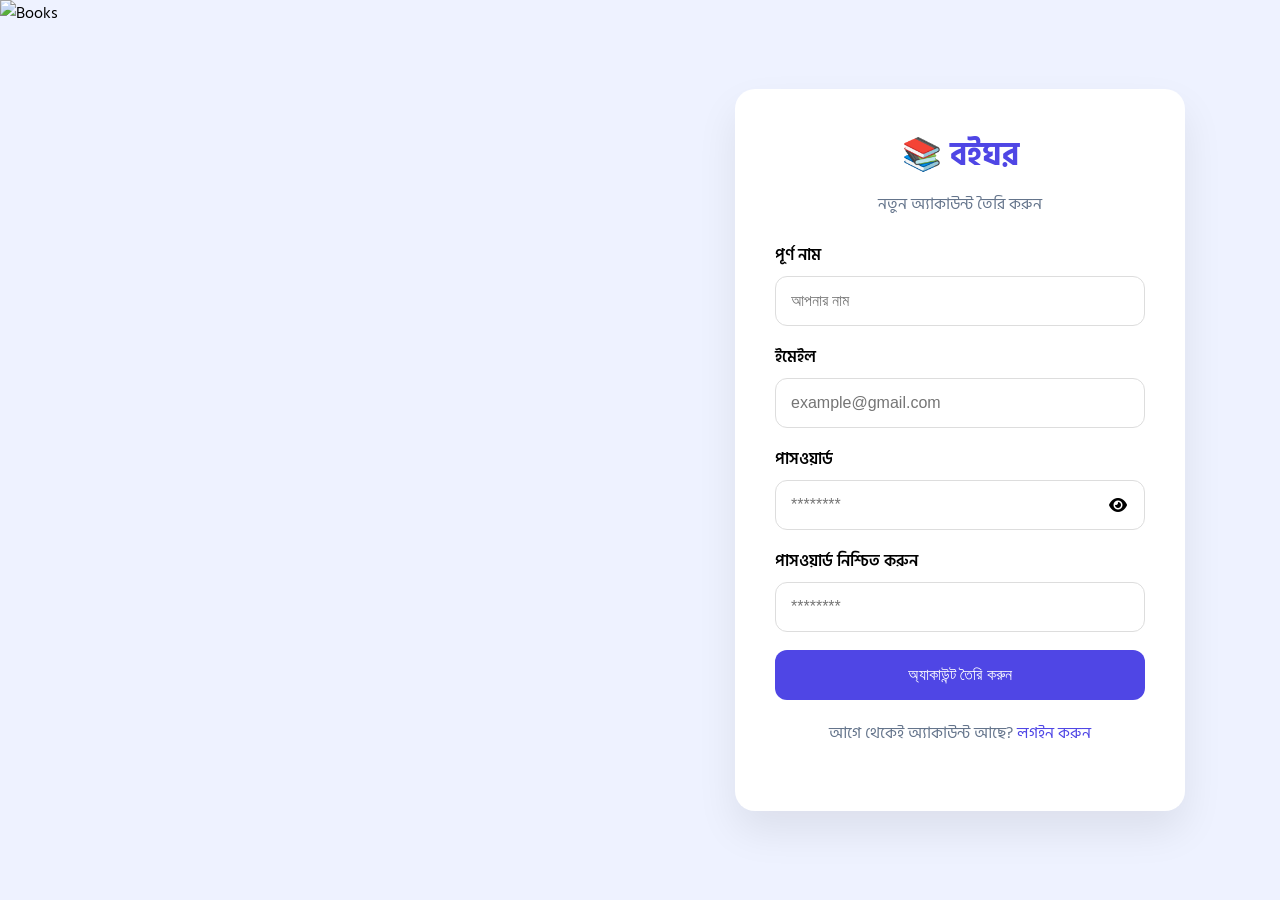
==== fronted/register.html @ 02920c3e "First Commit" ====
<!DOCTYPE html>
<html lang="bn">

<head>

    <meta charset="UTF-8">
    <meta name="viewport" content="width=device-width, initial-scale=1.0">

    <title>রেজিস্ট্রেশন | বইঘর</title>

    <link rel="preconnect" href="https://fonts.googleapis.com">

    <link rel="preconnect" href="https://fonts.gstatic.com" crossorigin>

    <link href="https://fonts.googleapis.com/css2?family=Hind+Siliguri:wght@300;400;500;600;700&display=swap"
        rel="stylesheet">

    <link rel="stylesheet"
        href="https://cdnjs.cloudflare.com/ajax/libs/font-awesome/6.7.2/css/all.min.css">

    <link rel="stylesheet" href="assets/css/register.css">

</head>

<body>

<div class="register-container">

    <!-- Left Image -->

    <div class="left">

        <img
            src="https://images.unsplash.com/photo-1521587760476-6c12a4b040da?auto=format&fit=crop&w=900&q=80"
            alt="Books">

    </div>

    <!-- Right Form -->

    <div class="right">

        <div class="register-card">

            <h1>📚 বইঘর</h1>

            <p>নতুন অ্যাকাউন্ট তৈরি করুন</p>

            <form id="registerForm">

                <!-- Name -->

                <label>পূর্ণ নাম</label>

                <input
                    id="name"
                    type="text"
                    placeholder="আপনার নাম"
                    required>

                <!-- Email -->

                <label>ইমেইল</label>

                <input
                    id="email"
                    type="email"
                    placeholder="example@gmail.com"
                    required>

                <!-- Password -->

                <label>পাসওয়ার্ড</label>

                <div class="password-box">

                    <input
                        id="password"
                        type="password"
                        placeholder="********"
                        required>

                    <i
                        id="togglePassword"
                        class="fa-solid fa-eye"></i>

                </div>

                <!-- Confirm Password -->

                <label>পাসওয়ার্ড নিশ্চিত করুন</label>

                <input
                    id="confirmPassword"
                    type="password"
                    placeholder="********"
                    required>

                <!-- Button -->

                <button type="submit">

                    অ্যাকাউন্ট তৈরি করুন

                </button>

            </form>

            <p class="login-link">

                আগে থেকেই অ্যাকাউন্ট আছে?

                <a href="login.html">

                    লগইন করুন

                </a>

            </p>

        </div>

    </div>

</div>

<script src="assets/js/register.js"></script>

</body>

</html>
---- fronted/assets/css/register.css ----
*{
margin:0;
padding:0;
box-sizing:border-box;
}

body{

font-family:'Hind Siliguri',sans-serif;
background:#eef2ff;

}

.register-container{

display:grid;
grid-template-columns:1fr 1fr;
min-height:100vh;

}

.left img{

width:100%;
height:100%;
object-fit:cover;

}

.right{

display:flex;
justify-content:center;
align-items:center;
padding:40px;

}

.register-card{

width:100%;
max-width:450px;
background:#fff;
padding:40px;
border-radius:20px;
box-shadow:0 20px 40px rgba(0,0,0,.08);

}

.register-card h1{

text-align:center;
color:#4f46e5;
margin-bottom:10px;

}

.register-card p{

text-align:center;
margin-bottom:25px;
color:#64748b;

}

label{

display:block;
margin-bottom:8px;
font-weight:600;

}

input{

width:100%;
padding:15px;
margin-bottom:18px;
border:1px solid #ddd;
border-radius:12px;
font-size:16px;

}

.password-box{

position:relative;

}

.password-box i{

position:absolute;
top:17px;
right:18px;
cursor:pointer;

}

button{

width:100%;
padding:16px;
background:#4f46e5;
color:white;
border:none;
border-radius:12px;
font-size:16px;
cursor:pointer;

}

button:hover{

background:#4338ca;

}

.login-link{

margin-top:20px;

}

.login-link a{

color:#4f46e5;
text-decoration:none;

}

@media(max-width:900px){

.register-container{

grid-template-columns:1fr;

}

.left{

display:none;

}

}
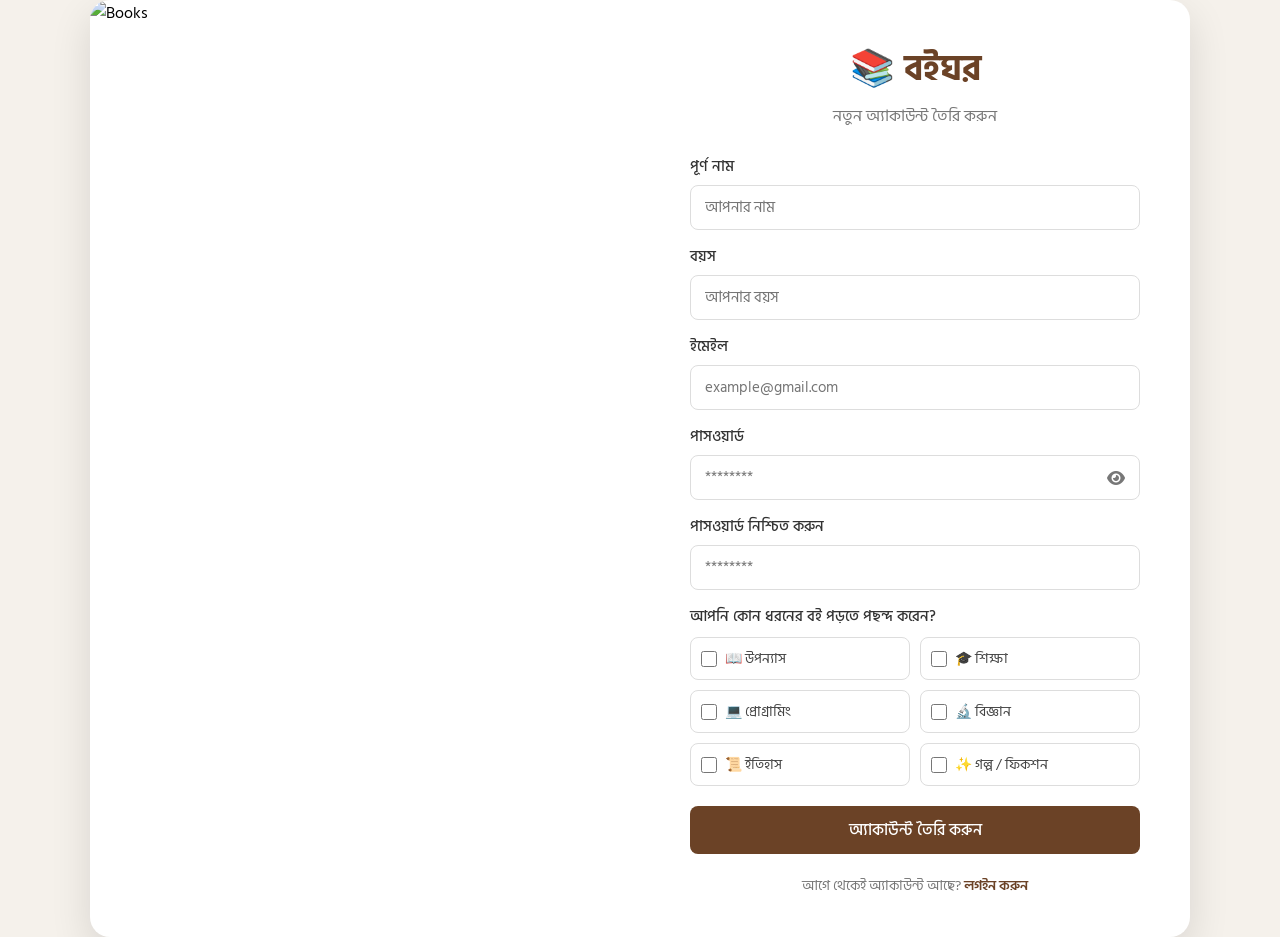
==== commit 21f44a5e: "Update registration page" ====
--- a/fronted/register.html
+++ b/fronted/register.html
@@ -4,127 +4,399 @@
 <head>
 
     <meta charset="UTF-8">
+
     <meta name="viewport" content="width=device-width, initial-scale=1.0">
 
     <title>রেজিস্ট্রেশন | বইঘর</title>
 
+    <!-- Google Font -->
+
     <link rel="preconnect" href="https://fonts.googleapis.com">
 
-    <link rel="preconnect" href="https://fonts.gstatic.com" crossorigin>
+    <link rel="preconnect"
+        href="https://fonts.gstatic.com"
+        crossorigin>
 
     <link href="https://fonts.googleapis.com/css2?family=Hind+Siliguri:wght@300;400;500;600;700&display=swap"
         rel="stylesheet">
 
+
+    <!-- Font Awesome -->
+
     <link rel="stylesheet"
         href="https://cdnjs.cloudflare.com/ajax/libs/font-awesome/6.7.2/css/all.min.css">
 
-    <link rel="stylesheet" href="assets/css/register.css">
+
+    <!-- Register CSS -->
+
+    <link rel="stylesheet"
+        href="assets/css/register.css">
 
 </head>
 
+
 <body>
 
-<div class="register-container">
-
-    <!-- Left Image -->
-
-    <div class="left">
-
-        <img
-            src="https://images.unsplash.com/photo-1521587760476-6c12a4b040da?auto=format&fit=crop&w=900&q=80"
-            alt="Books">
-
-    </div>
-
-    <!-- Right Form -->
-
-    <div class="right">
-
-        <div class="register-card">
-
-            <h1>📚 বইঘর</h1>
-
-            <p>নতুন অ্যাকাউন্ট তৈরি করুন</p>
-
-            <form id="registerForm">
-
-                <!-- Name -->
-
-                <label>পূর্ণ নাম</label>
-
-                <input
-                    id="name"
-                    type="text"
-                    placeholder="আপনার নাম"
-                    required>
-
-                <!-- Email -->
-
-                <label>ইমেইল</label>
-
-                <input
-                    id="email"
-                    type="email"
-                    placeholder="example@gmail.com"
-                    required>
-
-                <!-- Password -->
-
-                <label>পাসওয়ার্ড</label>
-
-                <div class="password-box">
+
+    <!-- Main Container -->
+
+    <div class="register-container">
+
+
+        <!-- Left Image -->
+
+        <div class="left">
+
+            <img
+                src="https://images.unsplash.com/photo-1521587760476-6c12a4b040da?auto=format&fit=crop&w=900&q=80"
+                alt="Books">
+
+        </div>
+
+
+        <!-- Right Form -->
+
+        <div class="right">
+
+            <div class="register-card">
+
+
+                <!-- Logo -->
+
+                <h1>📚 বইঘর</h1>
+
+                <p class="subtitle">
+                    নতুন অ্যাকাউন্ট তৈরি করুন
+                </p>
+
+
+                <!-- Registration Form -->
+
+                <form id="registerForm">
+
+
+                    <!-- Name -->
+
+                    <label for="name">
+                        পূর্ণ নাম
+                    </label>
 
                     <input
-                        id="password"
+                        id="name"
+                        type="text"
+                        placeholder="আপনার নাম"
+                        required>
+
+
+                    <!-- Age -->
+
+                    <label for="age">
+                        বয়স
+                    </label>
+
+                    <input
+                        id="age"
+                        type="number"
+                        placeholder="আপনার বয়স"
+                        min="5"
+                        max="100"
+                        required>
+
+
+                    <!-- Email -->
+
+                    <label for="email">
+                        ইমেইল
+                    </label>
+
+                    <input
+                        id="email"
+                        type="email"
+                        placeholder="example@gmail.com"
+                        required>
+
+
+                    <!-- Password -->
+
+                    <label for="password">
+                        পাসওয়ার্ড
+                    </label>
+
+                    <div class="password-box">
+
+                        <input
+                            id="password"
+                            type="password"
+                            placeholder="********"
+                            required>
+
+                        <i
+                            id="togglePassword"
+                            class="fa-solid fa-eye">
+                        </i>
+
+                    </div>
+
+
+                    <!-- Confirm Password -->
+
+                    <label for="confirmPassword">
+                        পাসওয়ার্ড নিশ্চিত করুন
+                    </label>
+
+                    <input
+                        id="confirmPassword"
                         type="password"
                         placeholder="********"
                         required>
 
-                    <i
-                        id="togglePassword"
-                        class="fa-solid fa-eye"></i>
-
-                </div>
-
-                <!-- Confirm Password -->
-
-                <label>পাসওয়ার্ড নিশ্চিত করুন</label>
-
-                <input
-                    id="confirmPassword"
-                    type="password"
-                    placeholder="********"
-                    required>
-
-                <!-- Button -->
-
-                <button type="submit">
-
-                    অ্যাকাউন্ট তৈরি করুন
-
-                </button>
-
-            </form>
-
-            <p class="login-link">
-
-                আগে থেকেই অ্যাকাউন্ট আছে?
-
-                <a href="login.html">
-
-                    লগইন করুন
-
-                </a>
-
-            </p>
+
+                    <!-- Book Categories -->
+
+                    <label>
+                        আপনি কোন ধরনের বই পড়তে পছন্দ করেন?
+                    </label>
+
+
+                    <div class="book-categories">
+
+
+                        <!-- Novel -->
+
+                        <label class="category-option">
+
+                            <input
+                                type="checkbox"
+                                name="categories"
+                                value="novel">
+
+                            <span>
+                                📖 উপন্যাস
+                            </span>
+
+                        </label>
+
+
+                        <!-- Education -->
+
+                        <label class="category-option">
+
+                            <input
+                                type="checkbox"
+                                name="categories"
+                                value="education">
+
+                            <span>
+                                🎓 শিক্ষা
+                            </span>
+
+                        </label>
+
+
+                        <!-- Programming -->
+
+                        <label class="category-option">
+
+                            <input
+                                type="checkbox"
+                                name="categories"
+                                value="programming">
+
+                            <span>
+                                💻 প্রোগ্রামিং
+                            </span>
+
+                        </label>
+
+
+                        <!-- Science -->
+
+                        <label class="category-option">
+
+                            <input
+                                type="checkbox"
+                                name="categories"
+                                value="science">
+
+                            <span>
+                                🔬 বিজ্ঞান
+                            </span>
+
+                        </label>
+
+
+                        <!-- History -->
+
+                        <label class="category-option">
+
+                            <input
+                                type="checkbox"
+                                name="categories"
+                                value="history">
+
+                            <span>
+                                📜 ইতিহাস
+                            </span>
+
+                        </label>
+
+
+                        <!-- Fiction -->
+
+                        <label class="category-option">
+
+                            <input
+                                type="checkbox"
+                                name="categories"
+                                value="fiction">
+
+                            <span>
+                                ✨ গল্প / ফিকশন
+                            </span>
+
+                        </label>
+
+
+                    </div>
+
+
+                    <!-- Submit Button -->
+
+                    <button type="submit">
+
+                        অ্যাকাউন্ট তৈরি করুন
+
+                    </button>
+
+
+                </form>
+
+
+                <!-- Login -->
+
+                <p class="login-link">
+
+                    আগে থেকেই অ্যাকাউন্ট আছে?
+
+                    <a href="login.html">
+                        লগইন করুন
+                    </a>
+
+                </p>
+
+
+            </div>
 
         </div>
 
     </div>
 
-</div>
-
-<script src="assets/js/register.js"></script>
+
+    <!-- JavaScript -->
+
+    <script>
+
+        // Password Show / Hide
+
+        const password = document.getElementById("password");
+
+        const togglePassword =
+            document.getElementById("togglePassword");
+
+
+        togglePassword.addEventListener("click", function () {
+
+            if (password.type === "password") {
+
+                password.type = "text";
+
+                this.classList.remove("fa-eye");
+
+                this.classList.add("fa-eye-slash");
+
+            } else {
+
+                password.type = "password";
+
+                this.classList.remove("fa-eye-slash");
+
+                this.classList.add("fa-eye");
+
+            }
+
+        });
+
+
+        // Form Submit
+
+        const registerForm =
+            document.getElementById("registerForm");
+
+
+        registerForm.addEventListener("submit", function (e) {
+
+            e.preventDefault();
+
+
+            // Password
+
+            const passwordValue =
+                document.getElementById("password").value;
+
+
+            // Confirm Password
+
+            const confirmPassword =
+                document.getElementById("confirmPassword").value;
+
+
+            // Check Password
+
+            if (passwordValue !== confirmPassword) {
+
+                alert("পাসওয়ার্ড দুটি একই নয়!");
+
+                return;
+
+            }
+
+
+            // Get Selected Categories
+
+            const selectedCategories =
+                document.querySelectorAll(
+                    'input[name="categories"]:checked'
+                );
+
+
+            // Category Required
+
+            if (selectedCategories.length === 0) {
+
+                alert("কমপক্ষে একটি বইয়ের ক্যাটাগরি নির্বাচন করুন!");
+
+                return;
+
+            }
+
+
+            // Convert Categories to Array
+
+            const categories =
+                Array.from(selectedCategories).map(
+                    category => category.value
+                );
+
+
+            console.log("Selected Categories:", categories);
+
+
+            alert("রেজিস্ট্রেশন সফল হয়েছে!");
+
+        });
+
+    </script>
+
 
 </body>
 
--- a/fronted/assets/css/register.css
+++ b/fronted/assets/css/register.css
@@ -1,146 +1,447 @@
-*{
-margin:0;
-padding:0;
-box-sizing:border-box;
-}
-
-body{
-
-font-family:'Hind Siliguri',sans-serif;
-background:#eef2ff;
-
-}
-
-.register-container{
-
-display:grid;
-grid-template-columns:1fr 1fr;
-min-height:100vh;
-
-}
-
-.left img{
-
-width:100%;
-height:100%;
-object-fit:cover;
-
-}
-
-.right{
-
-display:flex;
-justify-content:center;
-align-items:center;
-padding:40px;
-
-}
-
-.register-card{
-
-width:100%;
-max-width:450px;
-background:#fff;
-padding:40px;
-border-radius:20px;
-box-shadow:0 20px 40px rgba(0,0,0,.08);
-
-}
-
-.register-card h1{
-
-text-align:center;
-color:#4f46e5;
-margin-bottom:10px;
-
-}
-
-.register-card p{
-
-text-align:center;
-margin-bottom:25px;
-color:#64748b;
-
-}
-
-label{
-
-display:block;
-margin-bottom:8px;
-font-weight:600;
-
-}
-
-input{
-
-width:100%;
-padding:15px;
-margin-bottom:18px;
-border:1px solid #ddd;
-border-radius:12px;
-font-size:16px;
-
-}
-
-.password-box{
-
-position:relative;
-
-}
-
-.password-box i{
-
-position:absolute;
-top:17px;
-right:18px;
-cursor:pointer;
-
-}
-
-button{
-
-width:100%;
-padding:16px;
-background:#4f46e5;
-color:white;
-border:none;
-border-radius:12px;
-font-size:16px;
-cursor:pointer;
-
-}
-
-button:hover{
-
-background:#4338ca;
-
-}
-
-.login-link{
-
-margin-top:20px;
-
-}
-
-.login-link a{
-
-color:#4f46e5;
-text-decoration:none;
-
-}
-
-@media(max-width:900px){
-
-.register-container{
-
-grid-template-columns:1fr;
-
-}
-
-.left{
-
-display:none;
-
-}
+/* =========================
+   General
+========================= */
+
+* {
+    margin: 0;
+    padding: 0;
+    box-sizing: border-box;
+}
+
+
+body {
+    font-family: "Hind Siliguri", sans-serif;
+
+    background: #f5f1eb;
+
+    min-height: 100vh;
+
+    display: flex;
+    align-items: center;
+    justify-content: center;
+}
+
+
+/* =========================
+   Main Container
+========================= */
+
+.register-container {
+
+    width: 90%;
+
+    max-width: 1100px;
+
+    min-height: 650px;
+
+    background: #ffffff;
+
+    border-radius: 20px;
+
+    overflow: hidden;
+
+    display: flex;
+
+    box-shadow:
+        0 15px 40px rgba(0, 0, 0, 0.12);
+}
+
+
+/* =========================
+   Left Image
+========================= */
+
+.left {
+
+    width: 50%;
+
+    position: relative;
+}
+
+
+.left img {
+
+    width: 100%;
+
+    height: 100%;
+
+    object-fit: cover;
+
+    display: block;
+}
+
+
+/* =========================
+   Right Side
+========================= */
+
+.right {
+
+    width: 50%;
+
+    display: flex;
+
+    align-items: center;
+
+    justify-content: center;
+
+    padding: 40px;
+}
+
+
+.register-card {
+
+    width: 100%;
+
+    max-width: 450px;
+}
+
+
+/* =========================
+   Heading
+========================= */
+
+.register-card h1 {
+
+    text-align: center;
+
+    font-size: 36px;
+
+    color: #6b4226;
+
+    margin-bottom: 5px;
+}
+
+
+.subtitle {
+
+    text-align: center;
+
+    color: #777;
+
+    font-size: 16px;
+
+    margin-bottom: 25px;
+}
+
+
+/* =========================
+   Form
+========================= */
+
+form {
+
+    width: 100%;
+}
+
+
+form > label {
+
+    display: block;
+
+    font-size: 15px;
+
+    font-weight: 500;
+
+    color: #333;
+
+    margin-bottom: 6px;
+
+    margin-top: 14px;
+}
+
+
+input[type="text"],
+input[type="email"],
+input[type="number"],
+input[type="password"] {
+
+    width: 100%;
+
+    height: 45px;
+
+    border: 1px solid #ddd;
+
+    border-radius: 8px;
+
+    padding: 0 14px;
+
+    font-family: "Hind Siliguri", sans-serif;
+
+    font-size: 15px;
+
+    outline: none;
+
+    transition: 0.2s;
+}
+
+
+input:focus {
+
+    border-color: #8b5e3c;
+
+    box-shadow:
+        0 0 0 3px rgba(139, 94, 60, 0.1);
+}
+
+
+/* =========================
+   Password
+========================= */
+
+.password-box {
+
+    position: relative;
+
+    width: 100%;
+}
+
+
+.password-box input {
+
+    padding-right: 45px;
+}
+
+
+.password-box i {
+
+    position: absolute;
+
+    right: 15px;
+
+    top: 50%;
+
+    transform: translateY(-50%);
+
+    color: #777;
+
+    cursor: pointer;
+
+    font-size: 16px;
+}
+
+
+.password-box i:hover {
+
+    color: #6b4226;
+}
+
+
+/* =========================
+   Book Categories
+========================= */
+
+.book-categories {
+
+    display: grid;
+
+    grid-template-columns: 1fr 1fr;
+
+    gap: 10px;
+
+    margin-top: 8px;
+
+    margin-bottom: 20px;
+}
+
+
+.category-option {
+
+    display: flex;
+
+    align-items: center;
+
+    gap: 8px;
+
+    padding: 9px 10px;
+
+    border: 1px solid #ddd;
+
+    border-radius: 8px;
+
+    cursor: pointer;
+
+    background: #fff;
+
+    transition: 0.2s ease;
+}
+
+
+.category-option:hover {
+
+    border-color: #8b5e3c;
+
+    background: #faf7f3;
+}
+
+
+.category-option input {
+
+    width: 16px;
+
+    height: 16px;
+
+    cursor: pointer;
+}
+
+
+.category-option span {
+
+    font-size: 14px;
+
+    color: #444;
+}
+
+
+/* Selected Category */
+
+.category-option:has(input:checked) {
+
+    border-color: #8b5e3c;
+
+    background: #f3e9df;
+}
+
+
+/* =========================
+   Button
+========================= */
+
+button {
+
+    width: 100%;
+
+    height: 48px;
+
+    border: none;
+
+    border-radius: 8px;
+
+    background: #6b4226;
+
+    color: white;
+
+    font-family: "Hind Siliguri", sans-serif;
+
+    font-size: 16px;
+
+    font-weight: 500;
+
+    cursor: pointer;
+
+    transition: 0.2s;
+}
+
+
+button:hover {
+
+    background: #4f2f1b;
+
+    transform: translateY(-1px);
+}
+
+
+/* =========================
+   Login Link
+========================= */
+
+.login-link {
+
+    text-align: center;
+
+    margin-top: 20px;
+
+    color: #777;
+
+    font-size: 14px;
+}
+
+
+.login-link a {
+
+    color: #6b4226;
+
+    font-weight: 600;
+
+    text-decoration: none;
+}
+
+
+.login-link a:hover {
+
+    text-decoration: underline;
+}
+
+
+/* =========================
+   Responsive
+========================= */
+
+@media (max-width: 800px) {
+
+    .register-container {
+
+        width: 95%;
+
+        flex-direction: column;
+
+        margin: 20px 0;
+    }
+
+
+    .left {
+
+        width: 100%;
+
+        height: 220px;
+    }
+
+
+    .right {
+
+        width: 100%;
+
+        padding: 30px 25px;
+    }
+
+}
+
+
+@media (max-width: 500px) {
+
+    .register-container {
+
+        width: 100%;
+
+        border-radius: 0;
+
+        margin: 0;
+
+        min-height: 100vh;
+    }
+
+
+    .left {
+
+        height: 180px;
+    }
+
+
+    .right {
+
+        padding: 25px 20px;
+    }
+
+
+    .register-card h1 {
+
+        font-size: 30px;
+    }
+
+
+    .book-categories {
+
+        grid-template-columns: 1fr;
+    }
 
 }
